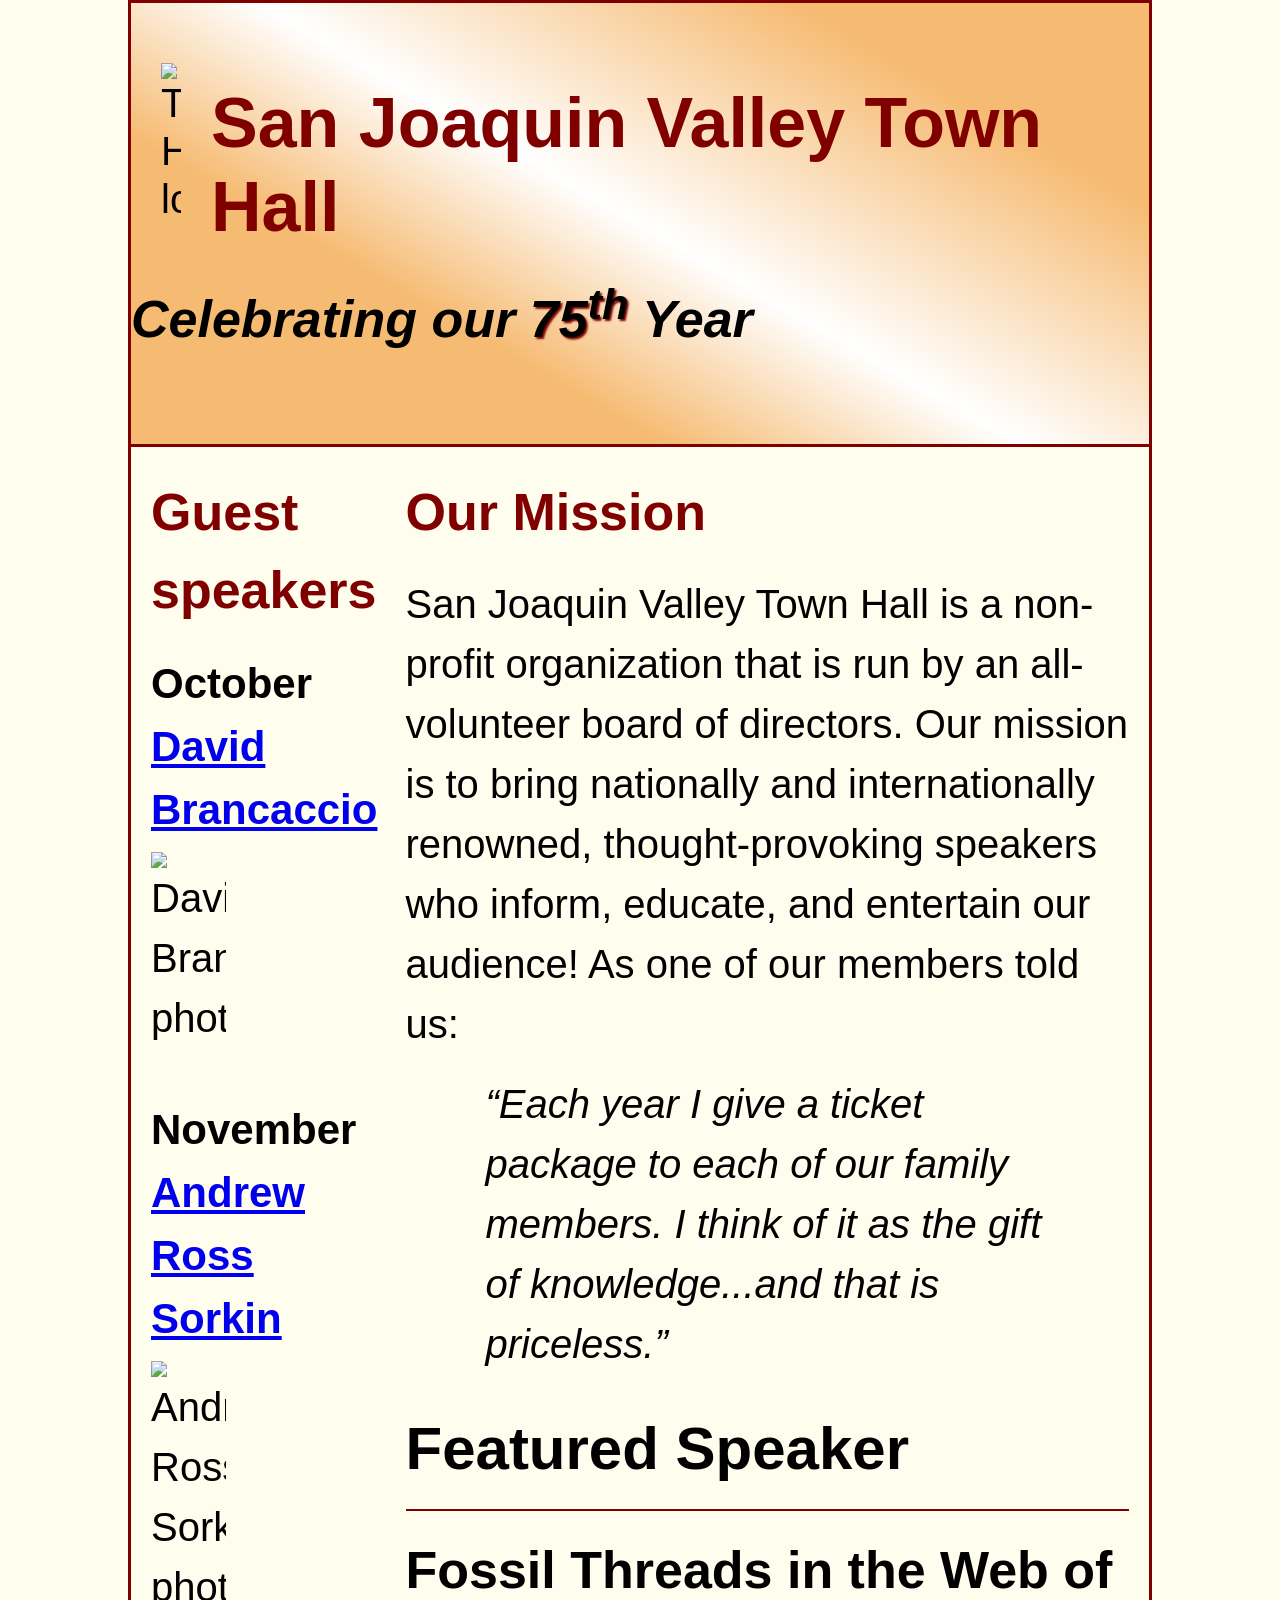
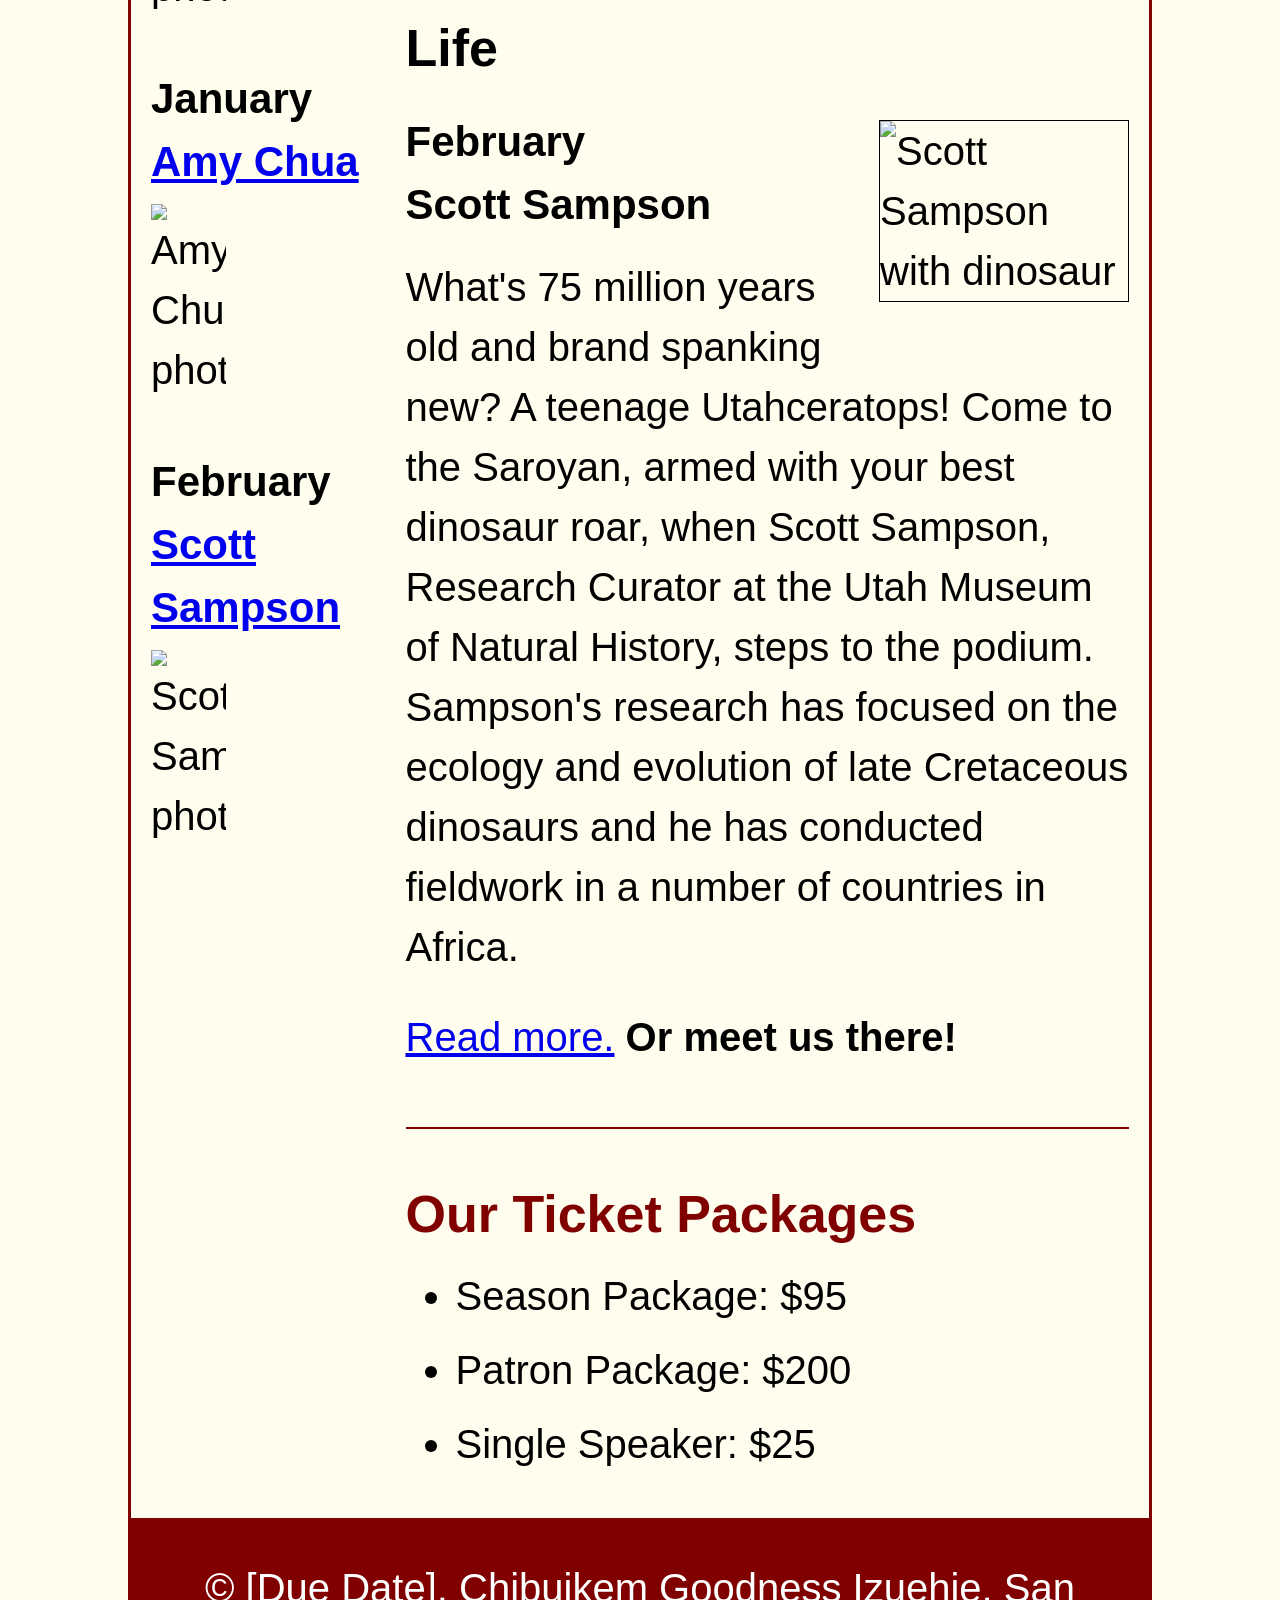
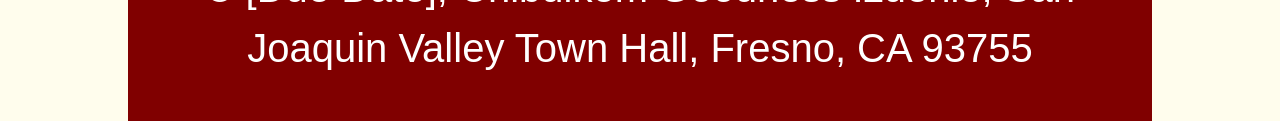
==== index.html @ ec368b30 "added all changes to AO8" ====
<!DOCTYPE html>
<html lang="en">
<head>
	<meta charset="utf-8">
	<meta name="viewport" content="width=device-width, initial-scale=1">
	<title>San Joaquin Valley Town Hall</title>
	<link rel="shortcut icon" href="images/favicon.ico">
	<link rel="stylesheet" href="basestyles.css">
</head>

<body>
	<header>
		<img src="images/town_hall_logo.gif" alt="Town Hall logo">
		<h2>San Joaquin Valley Town Hall</h2>
		<h3>Celebrating our <span class="shadow">75<sup>th</sup></span> Year</h3>
	</header>

	<main>
		<aside>
			<h2>Guest speakers</h2>
			<h3>October<br><a href="speakers/brancaccio.html">David Brancaccio</a></h3>
			<img src="images/brancaccio75.jpg" alt="David Brancaccio photo">
			<h3>November<br><a href="speakers/sorkin.html">Andrew Ross Sorkin</a></h3>
			<img src="images/sorkin75.jpg" alt="Andrew Ross Sorkin photo">
			<h3>January<br><a href="speakers/chua.html">Amy Chua</a></h3>
			<img src="images/chua75.jpg" alt="Amy Chua photo">
			<h3>February<br><a href="speakers/sampson.html">Scott Sampson</a></h3>
			<img src="images/sampson75.jpg" alt="Scott Sampson photo">
		</aside>

		<section>
			<h2>Our Mission</h2>
			<p>San Joaquin Valley Town Hall is a non-profit organization that is run by an 
				all-volunteer board of directors. Our mission is to bring nationally and 
				internationally renowned, thought-provoking speakers who inform, educate, 
				and entertain our audience! As one of our members told us:</p>
			<blockquote>&ldquo;Each year I give a ticket package to each of our family members. 
				I think of it as the gift of knowledge...and that is priceless.&rdquo;</blockquote>

			<h1>Featured Speaker</h1>
			<article class="featured">
				<h2>Fossil Threads in the Web of Life</h2>
				<img src="images/sampson_dinosaur.jpg" alt="Scott Sampson with dinosaur">
				<h3>February<br>Scott Sampson</h3>
				<p>What's 75 million years old and brand spanking new? A teenage Utahceratops! 
					Come to the Saroyan, armed with your best dinosaur roar, when Scott Sampson, 
					Research Curator at the Utah Museum of Natural History, steps to the podium. 
					Sampson's research has focused on the ecology and evolution of late Cretaceous 
					dinosaurs and he has conducted fieldwork in a number of countries in Africa.</p>
				<p><a href="speakers/sampson.html">Read more.</a>&nbsp;<b>Or meet us there!</b></p>
			</article>

			<h2>Our Ticket Packages</h2>
			<ul>
				<li>Season Package: $95</li>
				<li>Patron Package: $200</li>
				<li>Single Speaker: $25</li>
			</ul>
		</section>
	</main>

	<footer>
		<p>&copy; [Due Date], Chibuikem Goodness Izuehie, San Joaquin Valley Town Hall, Fresno, CA 93755</p>
	</footer>
</body>
</html>
---- basestyles.css ----
/* Custom properties */
:root {
	--accent-color: #800000;
}

/* Reset */
* {
	margin: 0;
	padding: 0;
	box-sizing: border-box;
}

/* Default & fluid body styles */
body {
	font-family: Arial, Helvetica, sans-serif;
	font-size: calc(90% + 2vw);
	line-height: 1.5;
	width: 80%;
	max-width: 1024px;
	margin: 0 auto;
	border: 3px solid var(--accent-color);
	background-color: #fffded;
}

h1, h2, h3, p, ul {
	padding-top: .25em;
	padding-bottom: .25em;
}

a:focus, a:hover {
	font-style: italic;
}

/* Header styles */
header {
	padding: 1.5em 0 2em 0;
	border-bottom: 3px solid var(--accent-color);
	background-image: linear-gradient(30deg, #f6bb73 0%, #f6bb73 30%, white 50%, #f6bb73 80%, #f6bb73 100%);
	line-height: 1.2;
}
header img {
	float: left;
	padding: 0 30px;
	width: 100%;
	min-width: 40px;
	max-width: 80px;
}
header h2 {
	font-size: 175%;
	color: var(--accent-color);
}
header h3 {
	font-size: 130%;
	font-style: italic;
}
.shadow {
	text-shadow: 2px 2px 2px var(--accent-color);
}

/* Main 2-column Flexbox layout */
main {
	display: flex;
	clear: left;
}

/* Sidebar (25% width) */
aside {
	flex-basis: 25%;
	padding: 0 0 20px 20px;
}
aside h2 {
	color: var(--accent-color);
	font-size: 130%;
	padding: .5em 0 .25em 0;
}
aside h3 {
	font-size: 105%;
	padding-bottom: .25em;
}
aside img {
	padding-bottom: 1em;
	width: 60%;
	min-width: 40px;
	max-width: 75px;
}

/* Main Content Section (75% width) */
section {
	flex-basis: 75%;
	padding: 0 20px 20px 20px;
}
section h1 {
	font-size: 150%;
	padding: .5em 0 .25em 0;
	margin: 0;
}
section h2 {
	color: var(--accent-color);
	font-size: 130%;
	padding: .5em 0 .25em 0;
}
section p {
	padding-bottom: .5em;
}
section blockquote {
	padding: 0 2em;
	font-style: italic;
}
section ul {
	padding: 0 0 .25em 1.25em;
}
section li {
	padding-bottom: .35em;
}
section img {
	float: right;
	margin: .5em 0 1em 1em;
	border: 1px solid black;
	width: 50%;
	min-width: 100px;
	max-width: 250px;
}

/* Featured Speaker Article (Exercise 6-1) */
.featured {
	border-top: 2px solid var(--accent-color);
	border-bottom: 2px solid var(--accent-color);
	padding: .5em 0 1em 0;
	margin-bottom: .5em;
}
.featured h2 {
	padding-top: 0;
	color: black;
}
.featured h3 {
	font-size: 105%;
	padding-bottom: .25em;
}

/* Speaker Page Overrides (Exercise 6-2) */
.speaker h1 {
	color: var(--accent-color);
}
.speaker h2 {
	color: black;
}
.speaker p {
	padding-top: .5em;
	padding-bottom: .5em;
}

/* Footer styles */
footer {
	background-color: var(--accent-color);
	clear: both;
}
footer p {
	text-align: center;
	color: white;
	padding: 1em 0;
}
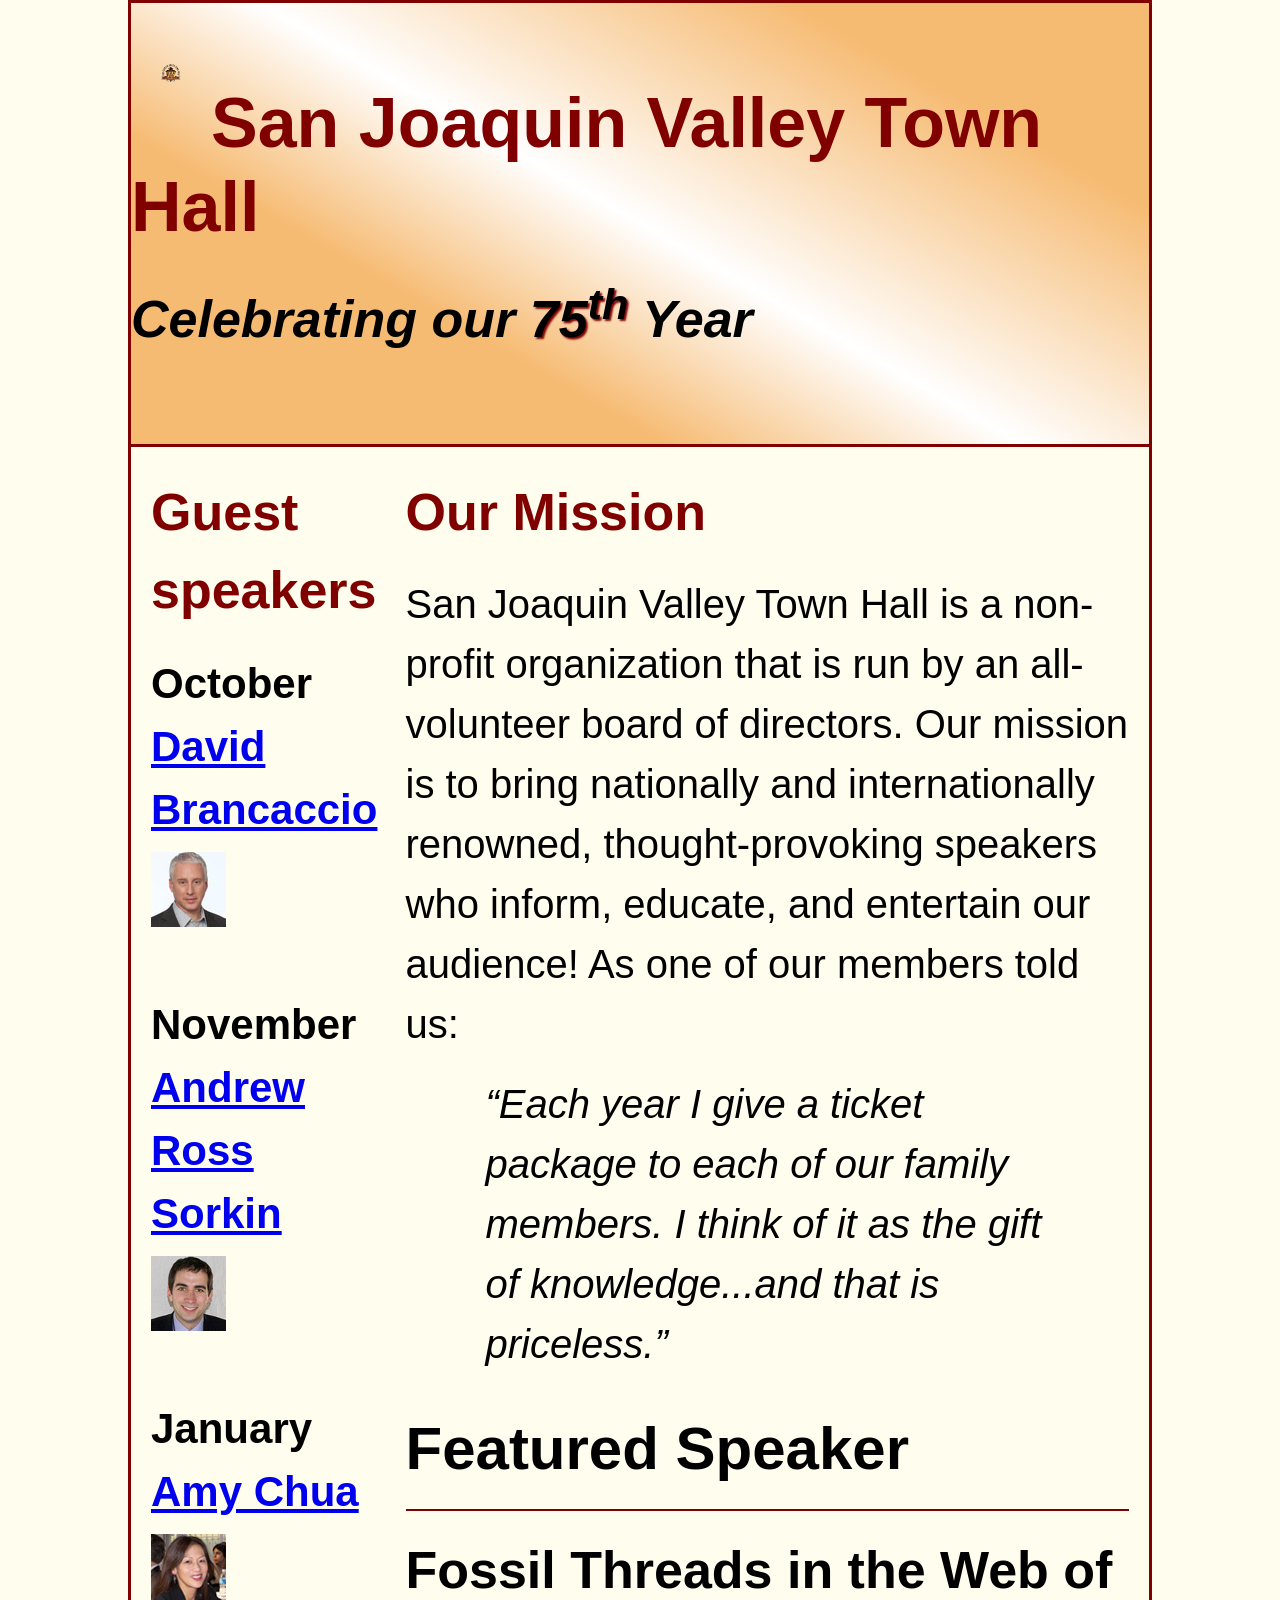
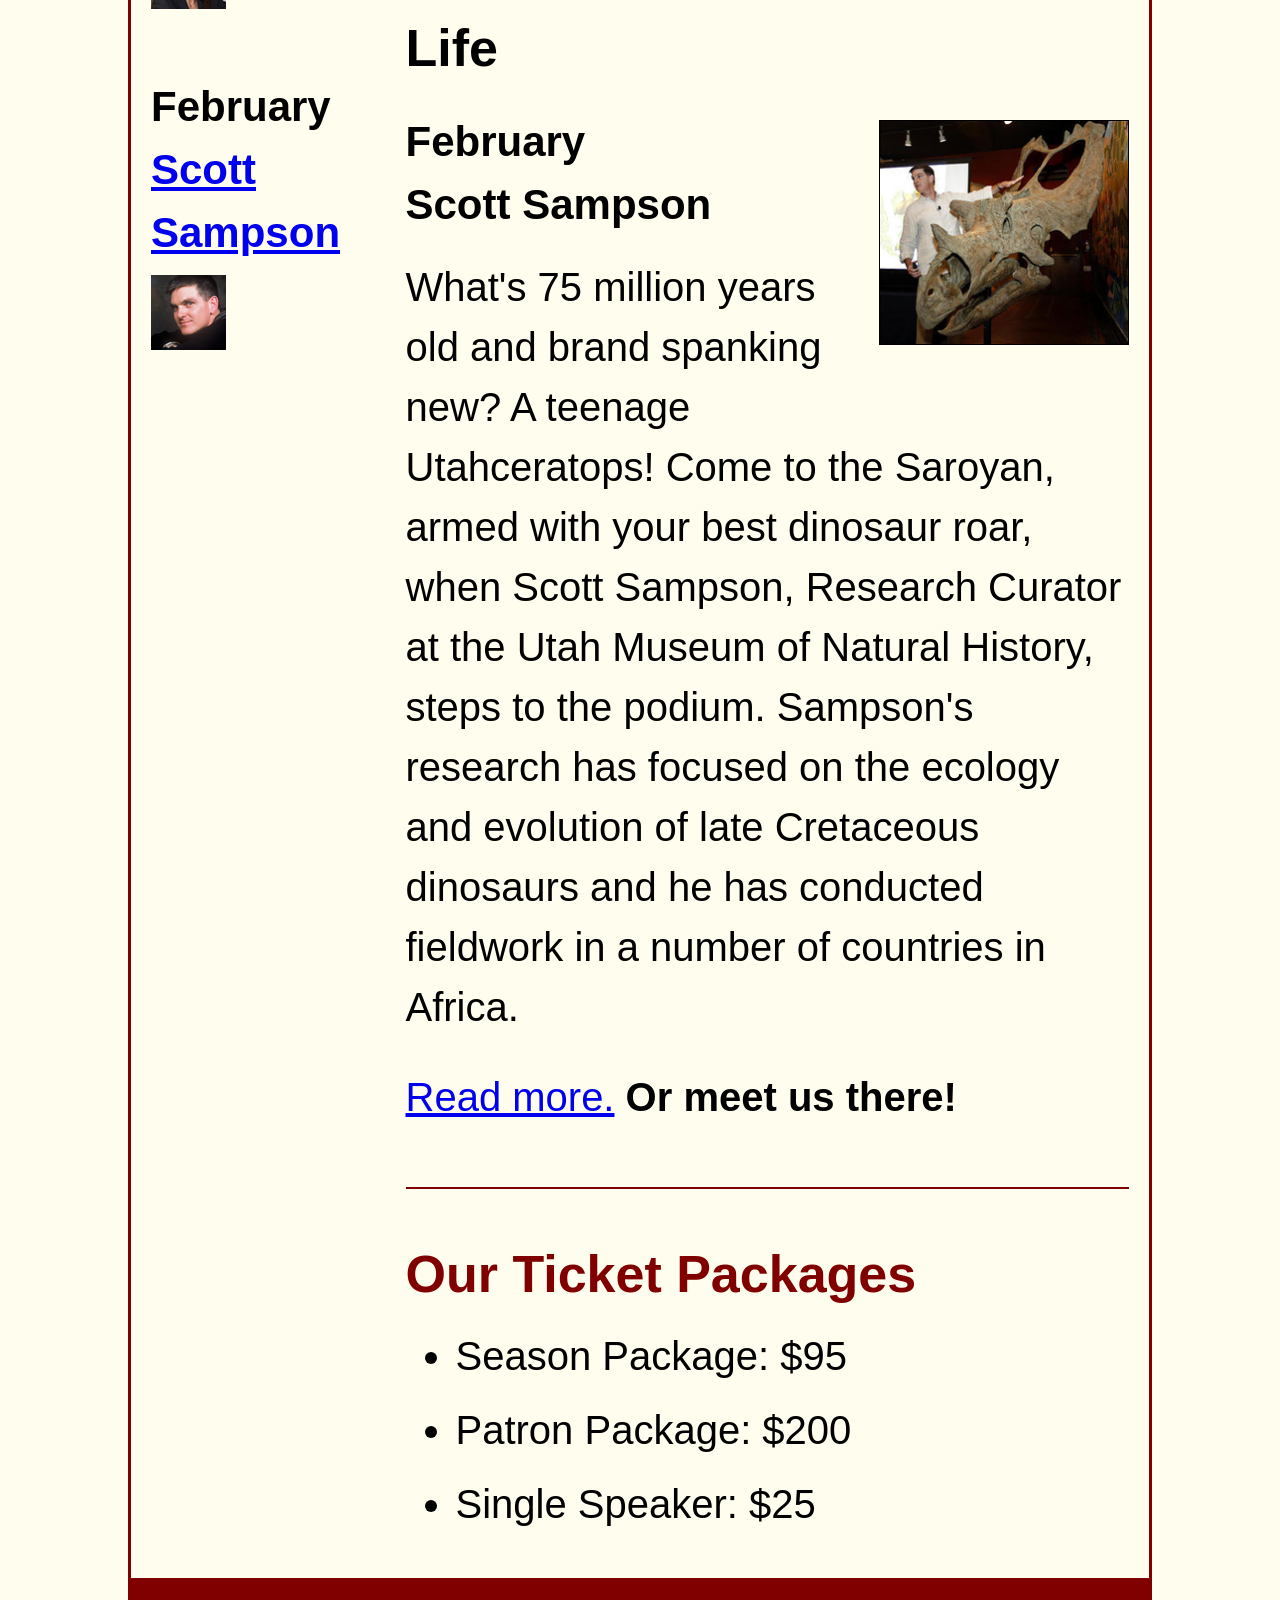
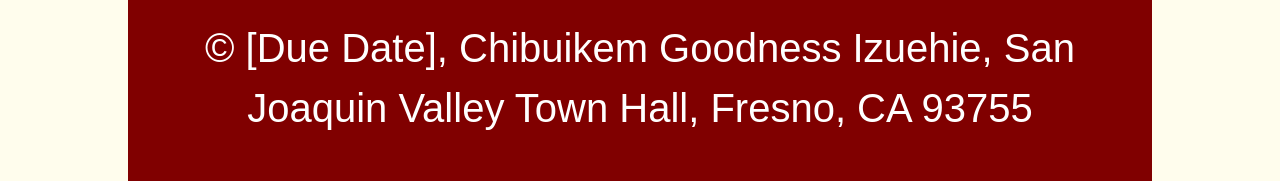
==== commit 3a974723: "fixd the css issue" ====
--- a/index.html
+++ b/index.html
@@ -5,7 +5,7 @@
 	<meta name="viewport" content="width=device-width, initial-scale=1">
 	<title>San Joaquin Valley Town Hall</title>
 	<link rel="shortcut icon" href="images/favicon.ico">
-	<link rel="stylesheet" href="basestyles.css">
+	<link rel="stylesheet" href="../styles/main.css">
 </head>
 
 <body>
--- a/styles/main.css
+++ b/styles/main.css
@@ -0,0 +1,161 @@
+/* Custom properties */
+:root {
+	--accent-color: #800000;
+}
+
+/* Reset */
+* {
+	margin: 0;
+	padding: 0;
+	box-sizing: border-box;
+}
+
+/* Default & fluid body styles */
+body {
+	font-family: Arial, Helvetica, sans-serif;
+	font-size: calc(90% + 2vw);
+	line-height: 1.5;
+	width: 80%;
+	max-width: 1024px;
+	margin: 0 auto;
+	border: 3px solid var(--accent-color);
+	background-color: #fffded;
+}
+
+h1, h2, h3, p, ul {
+	padding-top: .25em;
+	padding-bottom: .25em;
+}
+
+a:focus, a:hover {
+	font-style: italic;
+}
+
+/* Header styles */
+header {
+	padding: 1.5em 0 2em 0;
+	border-bottom: 3px solid var(--accent-color);
+	background-image: linear-gradient(30deg, #f6bb73 0%, #f6bb73 30%, white 50%, #f6bb73 80%, #f6bb73 100%);
+	line-height: 1.2;
+}
+header img {
+	float: left;
+	padding: 0 30px;
+	width: 100%;
+	min-width: 40px;
+	max-width: 80px;
+}
+header h2 {
+	font-size: 175%;
+	color: var(--accent-color);
+}
+header h3 {
+	font-size: 130%;
+	font-style: italic;
+}
+.shadow {
+	text-shadow: 2px 2px 2px var(--accent-color);
+}
+
+/* Main 2-column Flexbox layout */
+main {
+	display: flex;
+	clear: left;
+}
+
+/* Sidebar (25% width) */
+aside {
+	flex-basis: 25%;
+	padding: 0 0 20px 20px;
+}
+aside h2 {
+	color: var(--accent-color);
+	font-size: 130%;
+	padding: .5em 0 .25em 0;
+}
+aside h3 {
+	font-size: 105%;
+	padding-bottom: .25em;
+}
+aside img {
+	padding-bottom: 1em;
+	width: 60%;
+	min-width: 40px;
+	max-width: 75px;
+}
+
+/* Main Content Section (75% width) */
+section {
+	flex-basis: 75%;
+	padding: 0 20px 20px 20px;
+}
+section h1 {
+	font-size: 150%;
+	padding: .5em 0 .25em 0;
+	margin: 0;
+}
+section h2 {
+	color: var(--accent-color);
+	font-size: 130%;
+	padding: .5em 0 .25em 0;
+}
+section p {
+	padding-bottom: .5em;
+}
+section blockquote {
+	padding: 0 2em;
+	font-style: italic;
+}
+section ul {
+	padding: 0 0 .25em 1.25em;
+}
+section li {
+	padding-bottom: .35em;
+}
+section img {
+	float: right;
+	margin: .5em 0 1em 1em;
+	border: 1px solid black;
+	width: 50%;
+	min-width: 100px;
+	max-width: 250px;
+}
+
+/* Featured Speaker Article (Exercise 6-1) */
+.featured {
+	border-top: 2px solid var(--accent-color);
+	border-bottom: 2px solid var(--accent-color);
+	padding: .5em 0 1em 0;
+	margin-bottom: .5em;
+}
+.featured h2 {
+	padding-top: 0;
+	color: black;
+}
+.featured h3 {
+	font-size: 105%;
+	padding-bottom: .25em;
+}
+
+/* Speaker Page Overrides (Exercise 6-2) */
+.speaker h1 {
+	color: var(--accent-color);
+}
+.speaker h2 {
+	color: black;
+}
+.speaker p {
+	padding-top: .5em;
+	padding-bottom: .5em;
+}
+
+/* Footer styles */
+footer {
+	background-color: var(--accent-color);
+	clear: both;
+}
+footer p {
+	text-align: center;
+	color: white;
+	padding: 1em 0;
+}
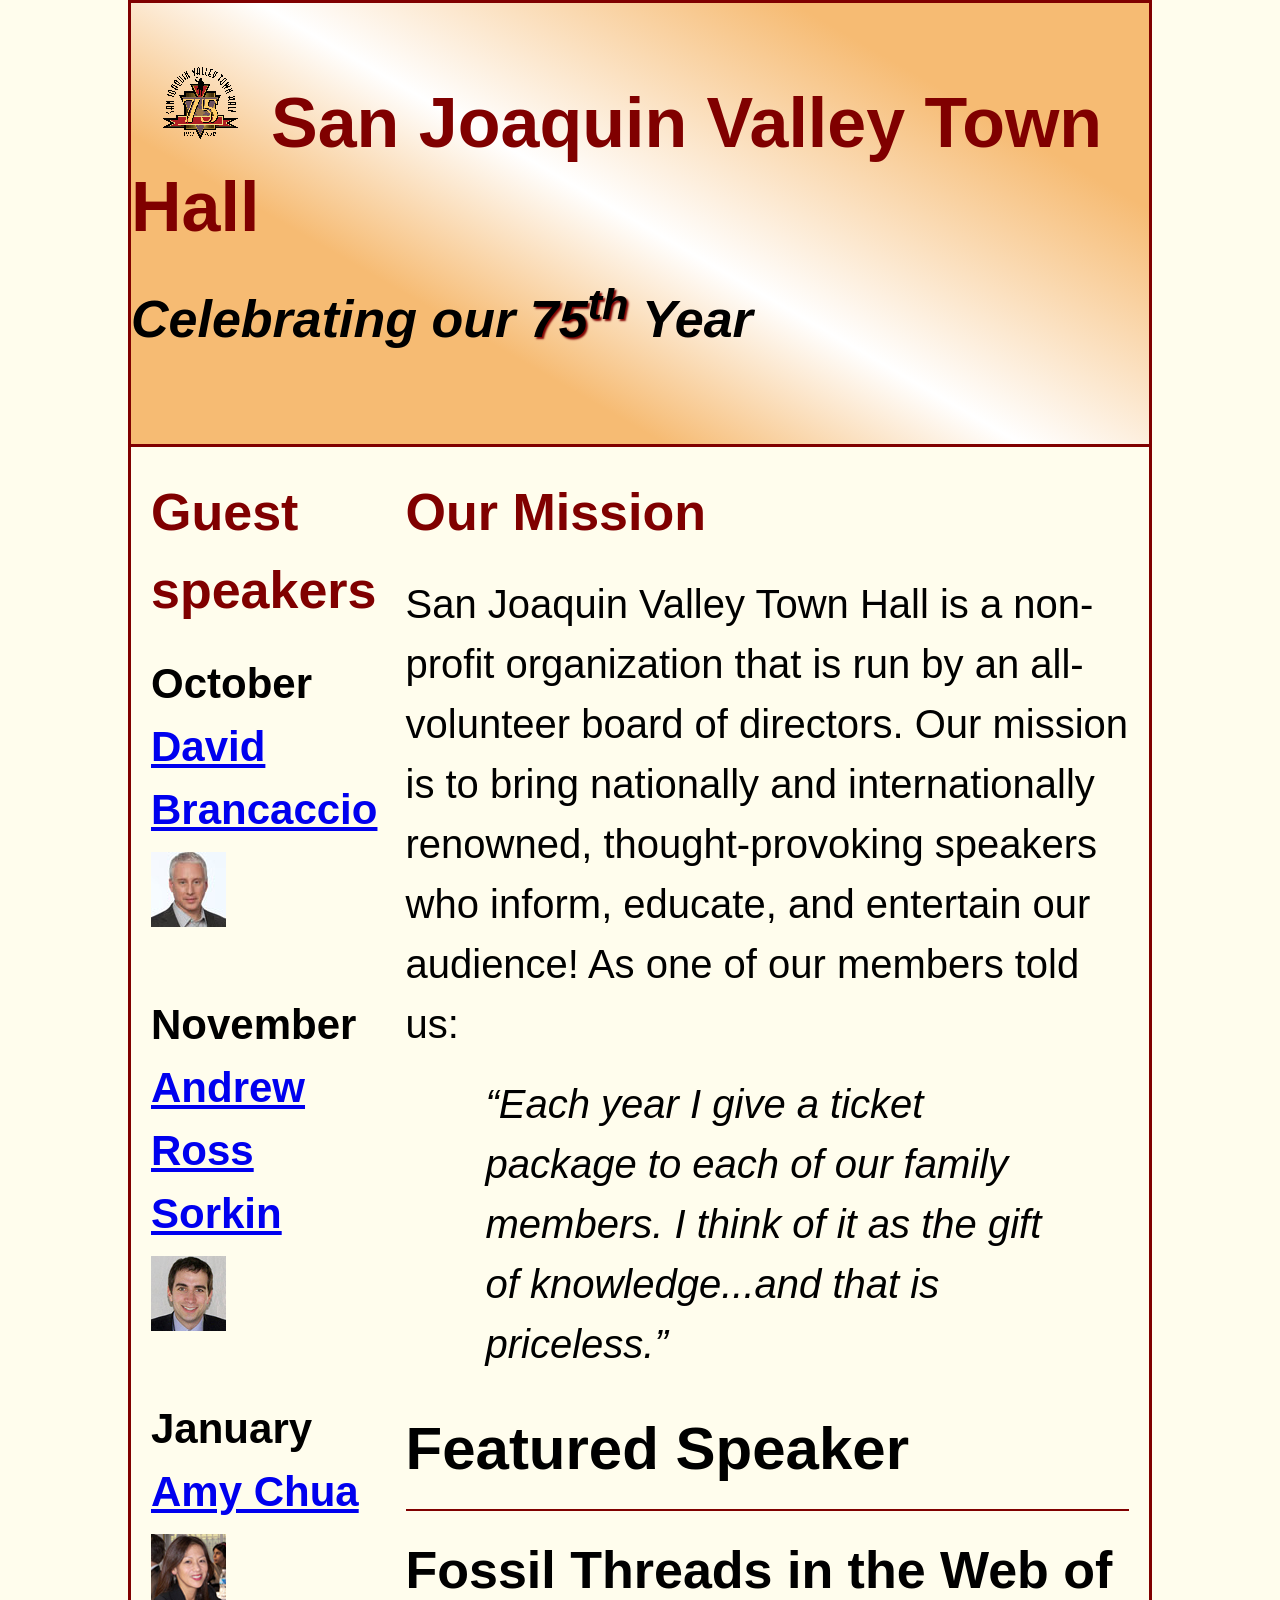
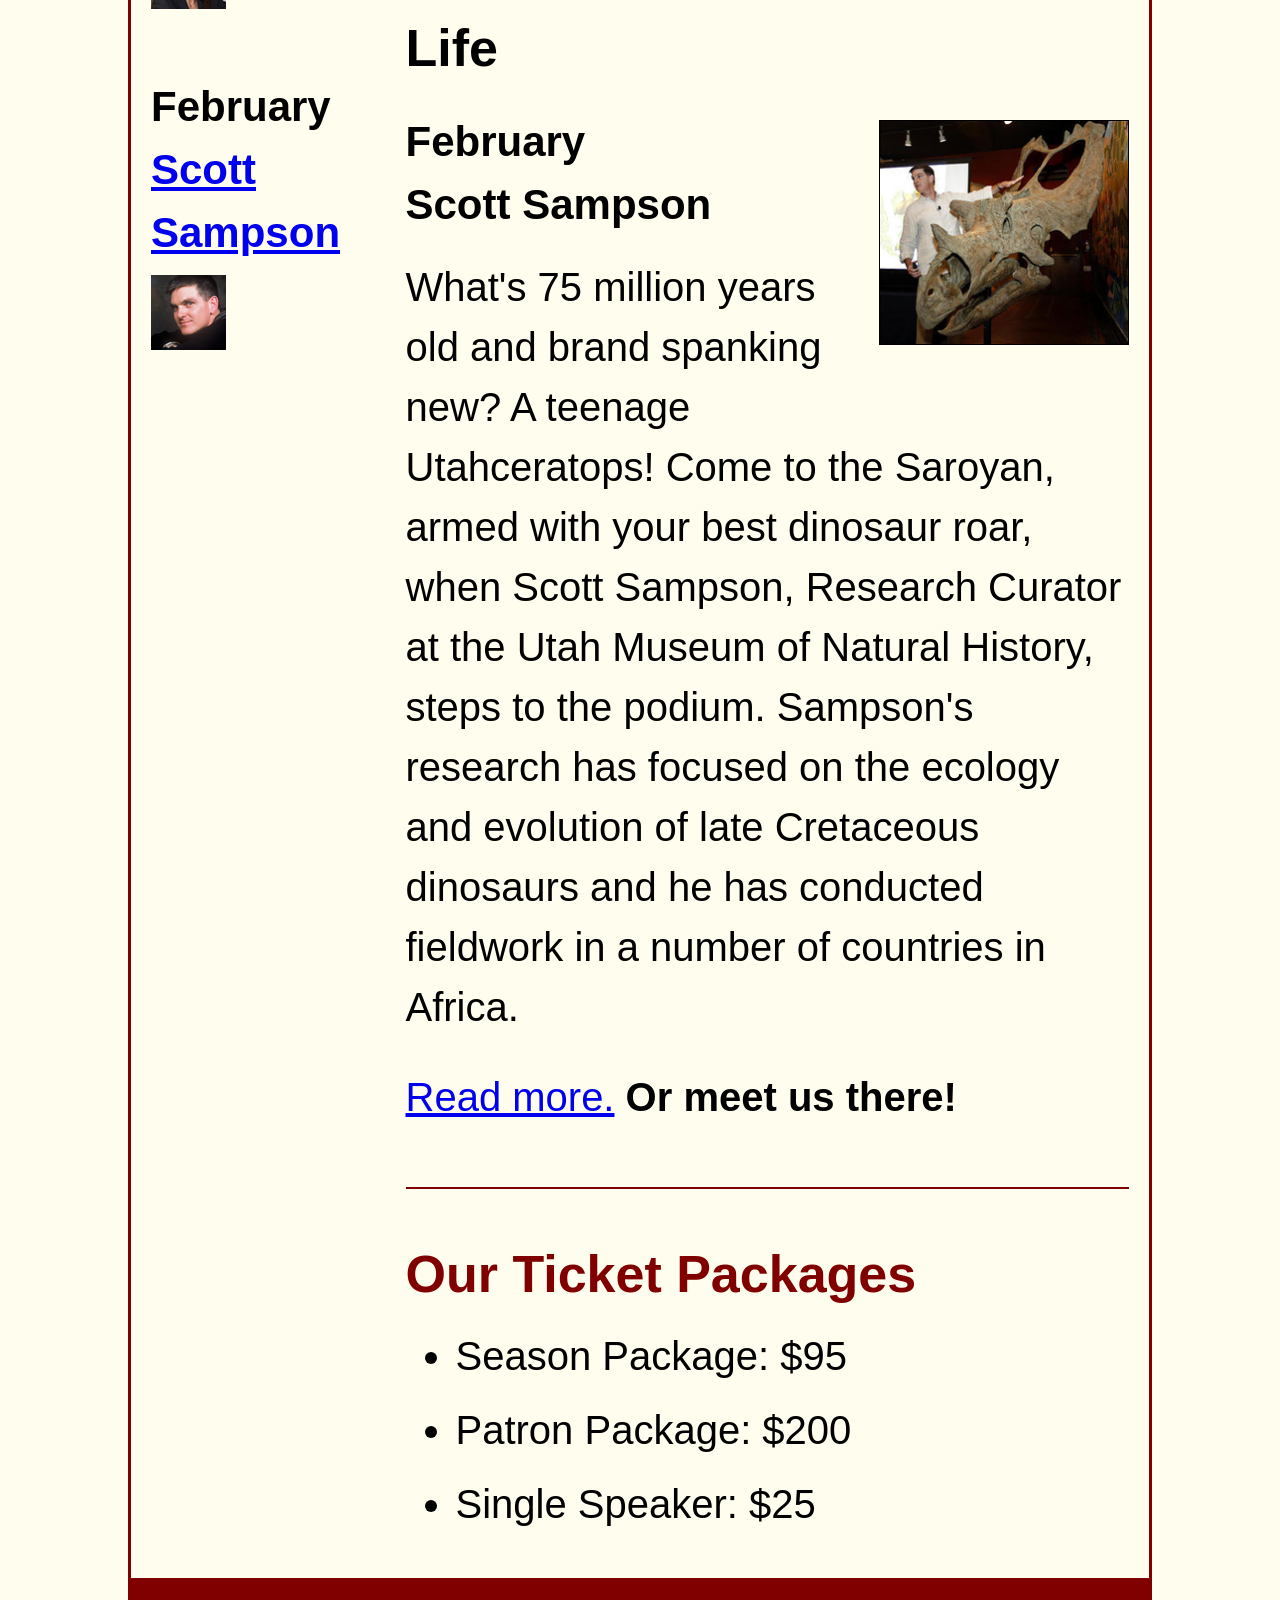
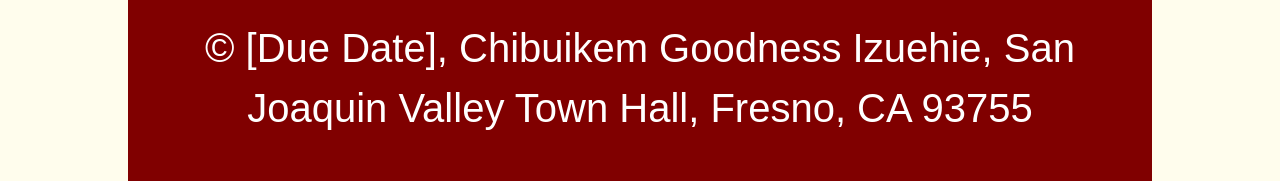
==== commit bc593ad8: "fixed index html" ====
--- a/index.html
+++ b/index.html
@@ -5,7 +5,7 @@
 	<meta name="viewport" content="width=device-width, initial-scale=1">
 	<title>San Joaquin Valley Town Hall</title>
 	<link rel="shortcut icon" href="images/favicon.ico">
-	<link rel="stylesheet" href="../styles/main.css">
+	<link rel="stylesheet" href="styles/main.css">
 </head>
 
 <body>
--- a/styles/main.css
+++ b/styles/main.css
@@ -40,7 +40,7 @@
 }
 header img {
 	float: left;
-	padding: 0 30px;
+	margin: 0 30px;
 	width: 100%;
 	min-width: 40px;
 	max-width: 80px;
@@ -79,7 +79,7 @@
 }
 aside img {
 	padding-bottom: 1em;
-	width: 60%;
+	width: 100%;
 	min-width: 40px;
 	max-width: 75px;
 }
@@ -116,7 +116,7 @@
 	float: right;
 	margin: .5em 0 1em 1em;
 	border: 1px solid black;
-	width: 50%;
+	width: 100%;
 	min-width: 100px;
 	max-width: 250px;
 }
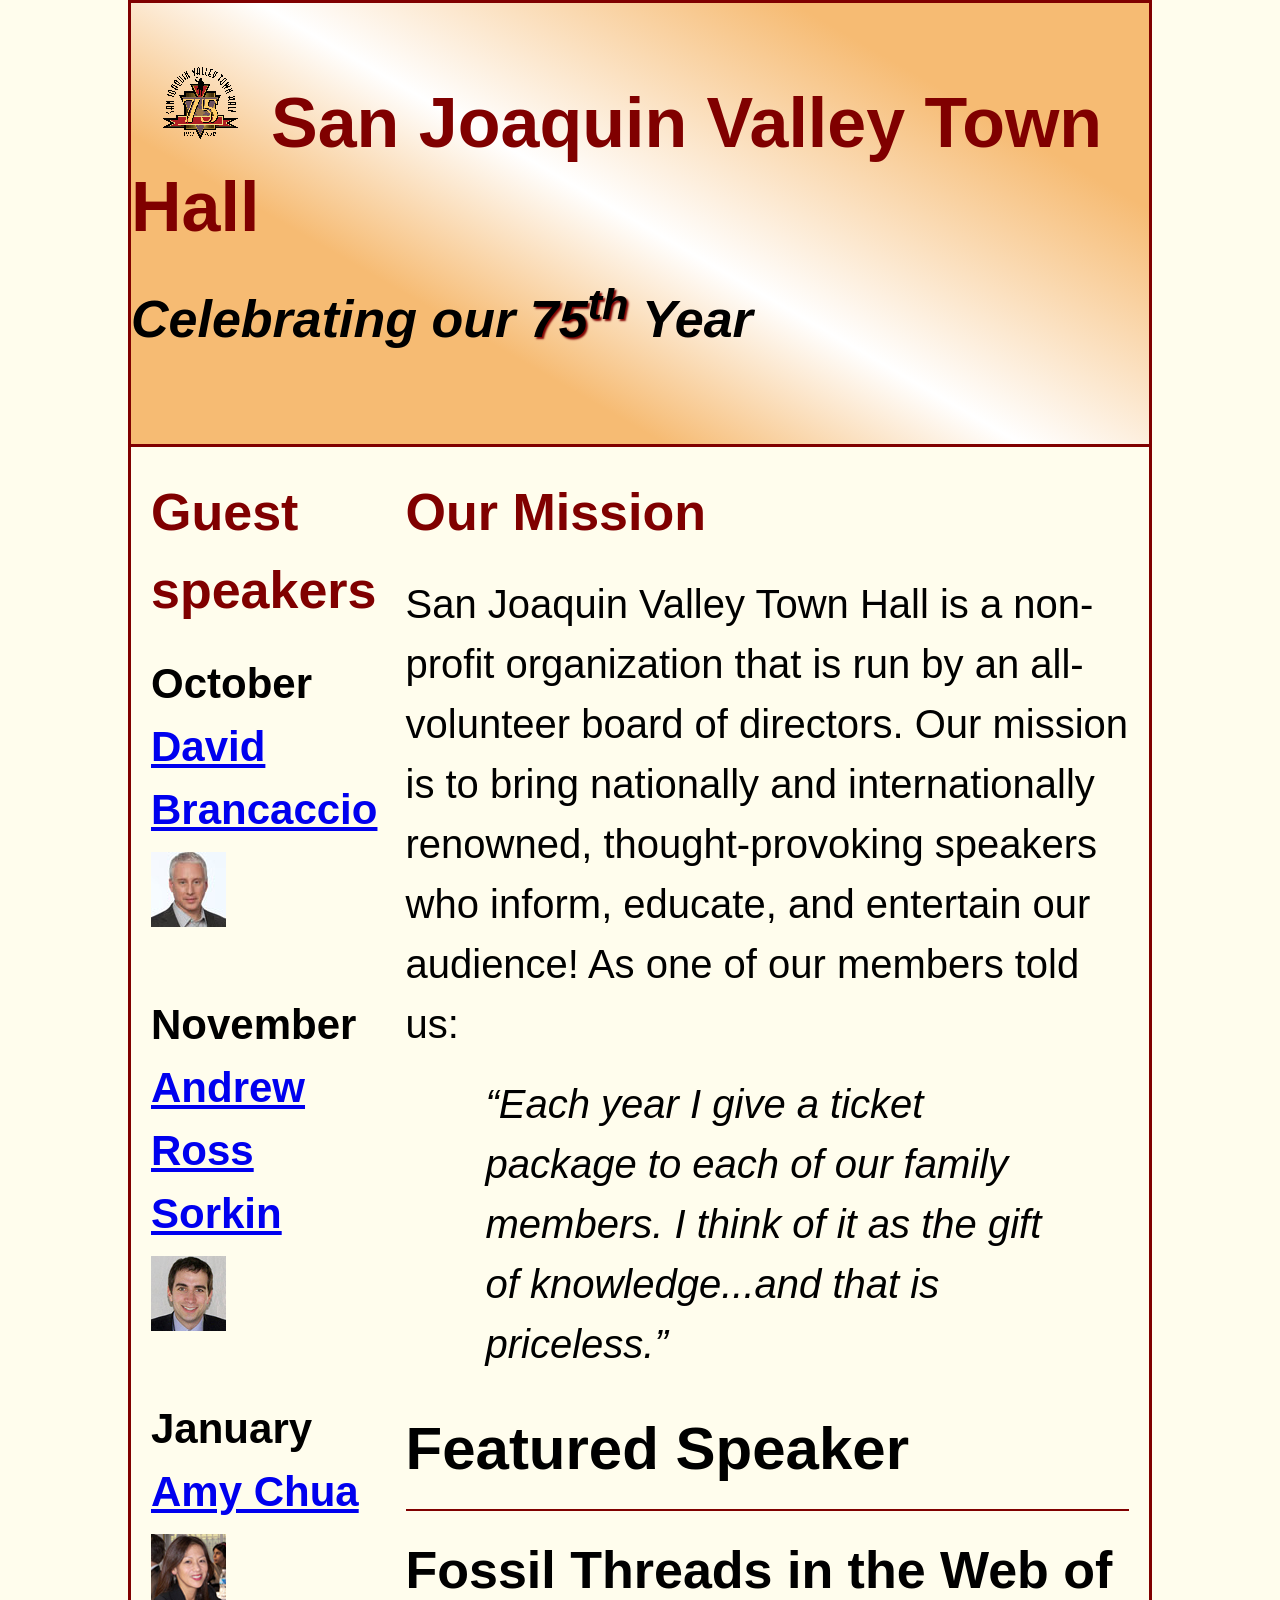
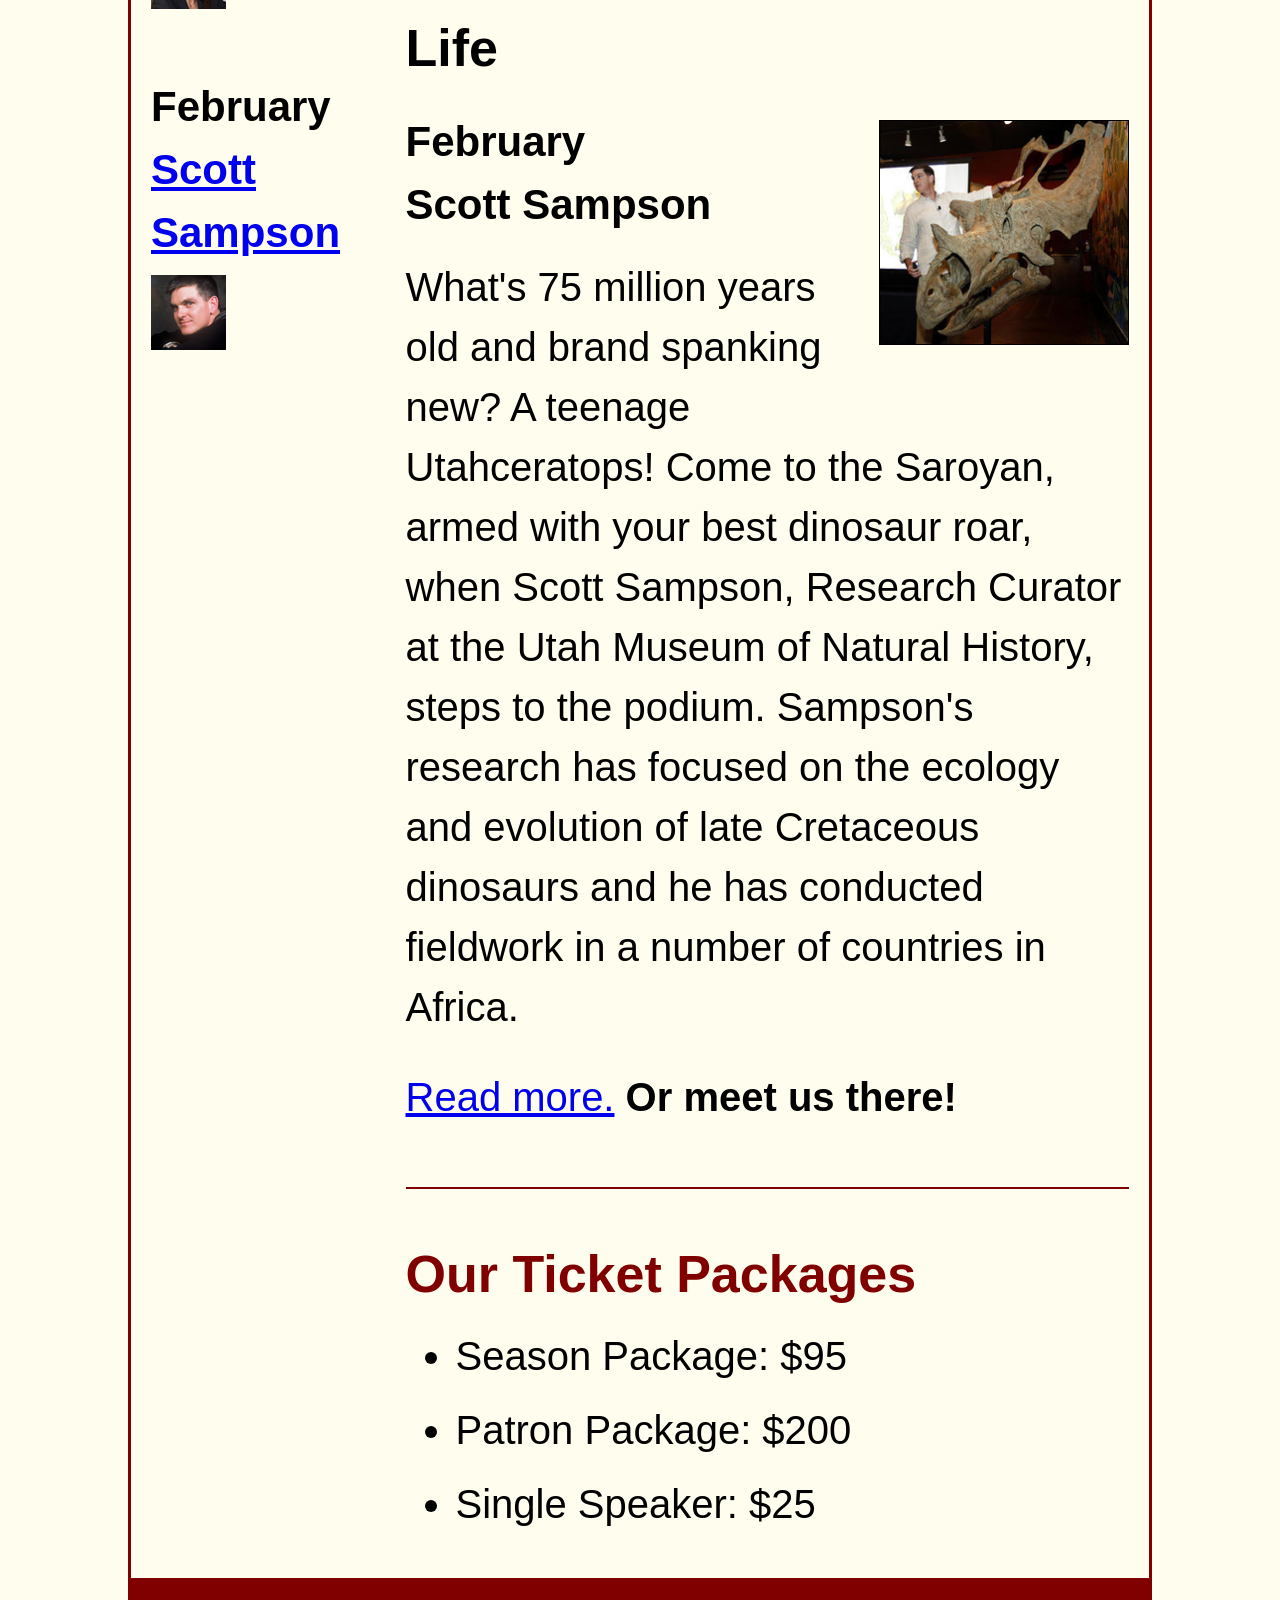
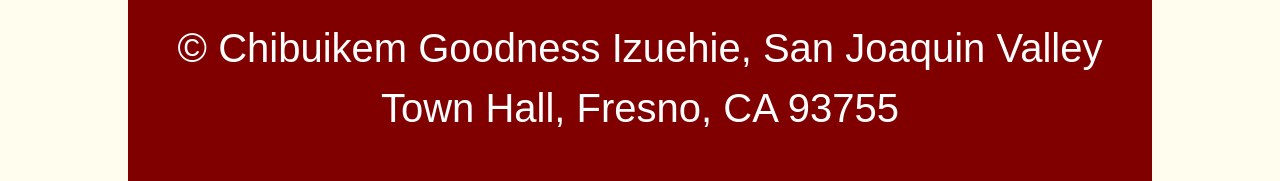
==== commit 01d766bf: "fixed a mistake\" ====
--- a/index.html
+++ b/index.html
@@ -60,7 +60,7 @@
 	</main>
 
 	<footer>
-		<p>&copy; [Due Date], Chibuikem Goodness Izuehie, San Joaquin Valley Town Hall, Fresno, CA 93755</p>
+		<p>&copy; Chibuikem Goodness Izuehie, San Joaquin Valley Town Hall, Fresno, CA 93755</p>
 	</footer>
 </body>
 </html>
